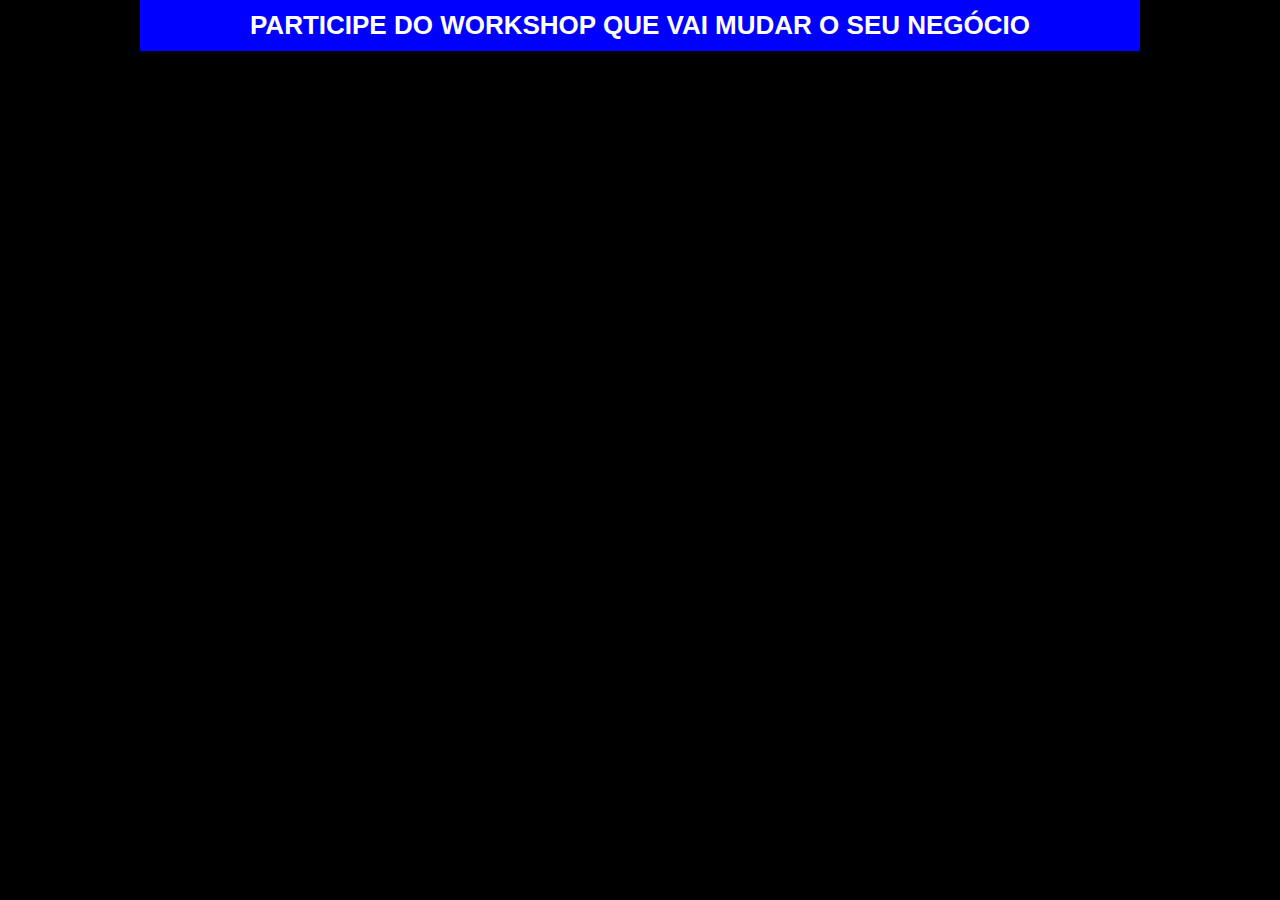
==== captura de projeto/index.html @ 21967f21 "commit -m "criação da captura de tela"" ====
<!DOCTYPE html>
<html lang="pt-br">
<head>
    <meta charset="UTF-8">
    <link rel="icon" href="./image/ico.png" type="image/png">
    <link rel="stylesheet" href="./css/style.css" type="text/css">
    <title>Workshop</title>
</head>
<body>
    <div class="conteiner">
        <header>
            <h1 class="title">PARTICIPE DO WORKSHOP QUE VAI MUDAR O SEU NEGÓCIO</h1>
        </header>
    </div>
</body>

</html>
---- captura de projeto/css/style.css ----
*{
    margin: 0;
    padding: 0;
}

body{
    font-family: Arial, Helvetica, sans-serif;
    background-color: black;
}
.conteiner{
    max-width: 1000px;
    margin: auto;
}
header{
    background-color: blue;
    text-align: center;
    color: white;
    padding: 10px;
}
.title{
    font-size: 26px;
}
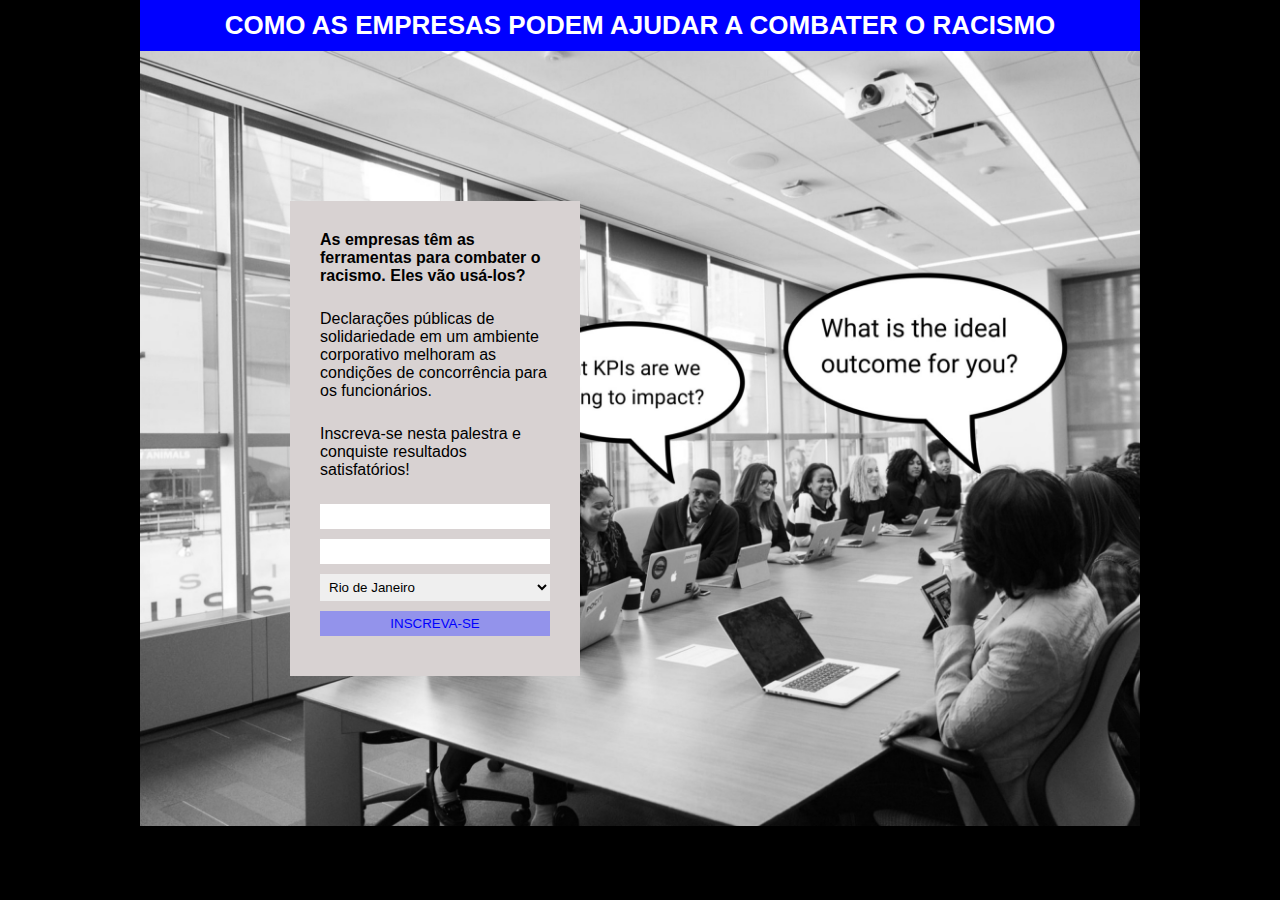
==== commit 58c19ca8: "inclusão de detalhes no CSS" ====
--- a/captura de projeto/index.html
+++ b/captura de projeto/index.html
@@ -9,8 +9,30 @@
 <body>
     <div class="conteiner">
         <header>
-            <h1 class="title">PARTICIPE DO WORKSHOP QUE VAI MUDAR O SEU NEGÓCIO</h1>
+            <h1 class="title">COMO AS EMPRESAS PODEM AJUDAR A COMBATER O RACISMO</h1>
         </header>
+        <section>
+            <div class="formcontainer">
+                <h2 class="mb">As empresas têm as ferramentas para combater o racismo. Eles vão usá-los?</h2>
+                <p class="mb">Declarações públicas de solidariedade em um ambiente corporativo melhoram as condições de concorrência para os funcionários.</p>
+                <P class="mb">Inscreva-se nesta palestra e conquiste resultados satisfatórios!</P>
+                <form>
+                    <input id="name" name="name" type="place">
+                    <input id="email" name="email" type="place">
+                    <select name="place">
+                        <option value="RJ">Rio de Janeiro</option>
+                        <option value="SP">São Paulo</option>
+                        <option value="MG">Minas Gerais</option>
+                        <option value="BA">Bahia</option>
+                        <option value="AM">Amazonas</option>
+                        <option value="CE">Ceará</option>
+                    </select>
+                    <input type="submit" value="INSCREVA-SE">
+                </form>
+            </div>
+        </section>
+        
+
     </div>
 </body>
 
--- a/captura de projeto/css/style.css
+++ b/captura de projeto/css/style.css
@@ -2,10 +2,9 @@
     margin: 0;
     padding: 0;
 }
-
 body{
     font-family: Arial, Helvetica, sans-serif;
-    background-color: black;
+    background-color:black;
 }
 .conteiner{
     max-width: 1000px;
@@ -19,4 +18,35 @@
 }
 .title{
     font-size: 26px;
+}
+section{
+    padding: 150px;
+    background-image: url("../image/mentoria.jpeg");
+    background-size: cover;
+    overflow: hidden;
+}
+.formcontainer{
+    max-width: 230px;
+    background-color:rgb(216, 210, 210);
+    padding: 30px;
+    float: left;
+}
+.mb{
+    margin-bottom: 25px;
+    /* margin-inline-start: auto; */
+    /* margin-top: auto; */
+}
+h2{
+    font-size: 16px;
+}
+input,select{
+    width: 100%;
+    box-sizing: border-box;
+    padding: 5px;
+    border: none;
+    margin-bottom: 10px;
+}
+input[type="submit"]{
+    color:blue;
+    background-color: rgb(147, 147, 235);
 }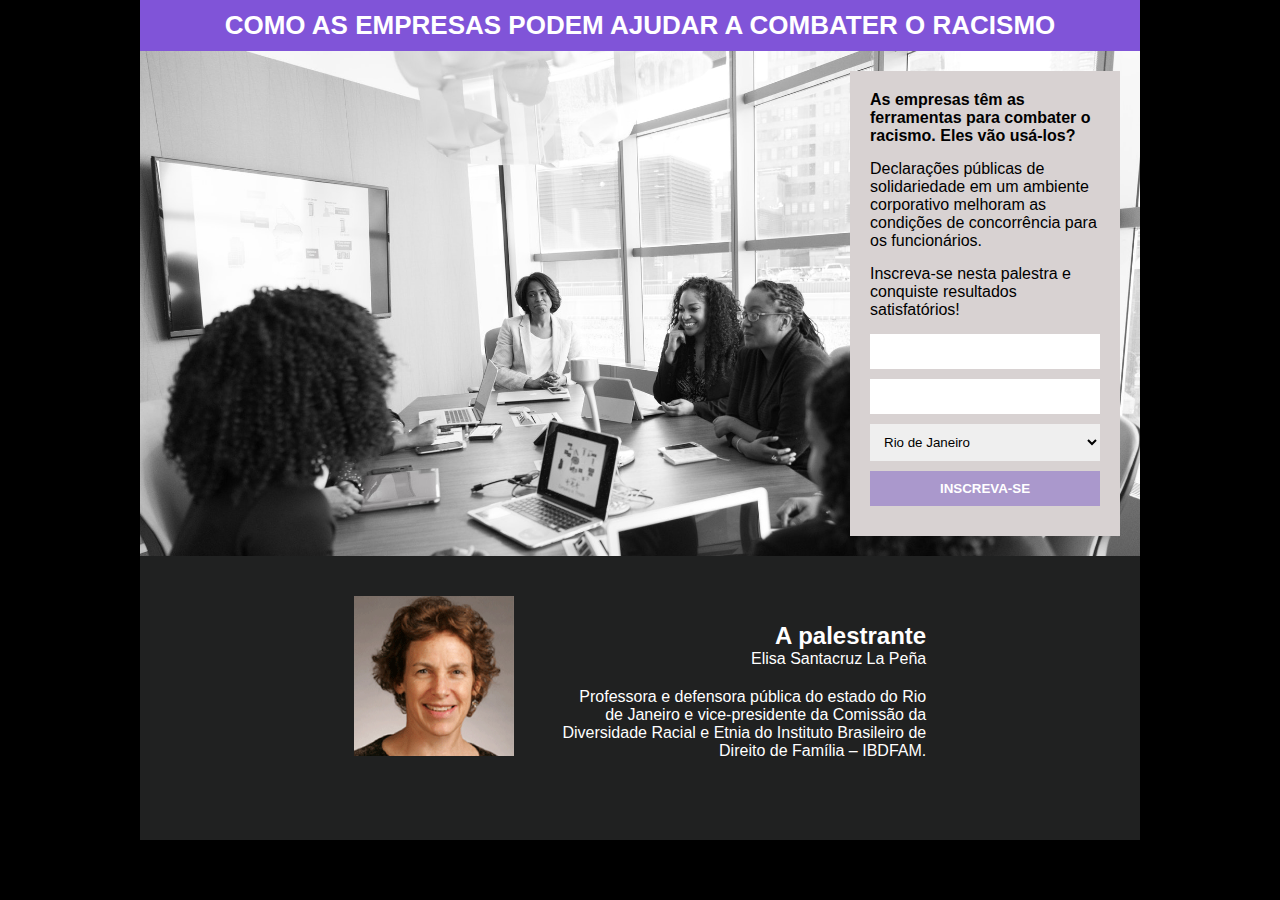
==== commit e1964e53: "alteração 001" ====
--- a/captura de projeto/index.html
+++ b/captura de projeto/index.html
@@ -22,18 +22,27 @@
                     <select name="place">
                         <option value="RJ">Rio de Janeiro</option>
                         <option value="SP">São Paulo</option>
-                        <option value="MG">Minas Gerais</option>
-                        <option value="BA">Bahia</option>
-                        <option value="AM">Amazonas</option>
-                        <option value="CE">Ceará</option>
+                        <option value="MG">Belo Horizonte</option>
+                        <option value="BA">Salvador</option>
+                        <option value="AM">Manaus</option>
+                        <option value="CE">Fortaleza</option>
+                        <option value="PE">Recife</option>
+                        <option value="PA">Belém</option>
+                        <option value="SC">Florianópolis</option>
+                        <option value="RS">Porto Alegre</option>
                     </select>
                     <input type="submit" value="INSCREVA-SE">
                 </form>
             </div>
         </section>
-        
-
+        <footer>
+            <img class="picture" src="./image/palestrante.jpeg">
+            <div class="description">
+                <h3>A palestrante</h3>
+                <p>Elisa Santacruz La Peña</p>
+                <p>Professora e defensora pública do estado do Rio de Janeiro e vice-presidente da Comissão da Diversidade Racial e Etnia do Instituto Brasileiro de Direito de Família – IBDFAM.</p>
+            </div>
+        </footer>
     </div>
 </body>
-
 </html>--- a/captura de projeto/css/style.css
+++ b/captura de projeto/css/style.css
@@ -11,7 +11,7 @@
     margin: auto;
 }
 header{
-    background-color: blue;
+    background-color: rgb(128, 84, 216);
     text-align: center;
     color: white;
     padding: 10px;
@@ -20,21 +20,23 @@
     font-size: 26px;
 }
 section{
-    padding: 150px;
-    background-image: url("../image/mentoria.jpeg");
+    padding: 20px;
+    background-image: url("../image/meeting-cover-1.jpeg");
     background-size: cover;
     overflow: hidden;
 }
 .formcontainer{
     max-width: 230px;
     background-color:rgb(216, 210, 210);
-    padding: 30px;
-    float: left;
+    padding: 20px;
+    float: right;
 }
 .mb{
-    margin-bottom: 25px;
-    /* margin-inline-start: auto; */
-    /* margin-top: auto; */
+    margin-bottom: 15px;
+    margin-inline-start: initial;
+    margin-top: auto;
+    text-align: auto;
+    text-size-adjust: auto;
 }
 h2{
     font-size: 16px;
@@ -42,11 +44,41 @@
 input,select{
     width: 100%;
     box-sizing: border-box;
-    padding: 5px;
+    padding: 10px;
     border: none;
     margin-bottom: 10px;
 }
 input[type="submit"]{
-    color:blue;
-    background-color: rgb(147, 147, 235);
-}+    color:rgb(255, 255, 255);
+    background-color:rgb(170, 152, 204);  
+    font-weight: bold;  
+}
+select{
+    /* -moz-appearance: none; */
+    /* -webkit-appearance: none; */
+    /* -appearance:none ; */
+    /* background-image: url(../image/ico.png); */
+    /* background-repeat: no-repeat; */
+    /* background-position: cal(100% -10px)center; */
+}
+footer{
+    background-color:#202121 ;
+    padding: 40px;
+    text-align: center;
+}
+.picture{
+    width: 160px;
+}
+.description{
+    display: inline-block;
+    text-align: right;
+    color: white;
+    max-width: 40%;
+    margin-left: 40px;
+}
+.description p, .description{
+    margin-bottom: 20px;
+}
+.description h3{
+    font-size: 24px;
+}
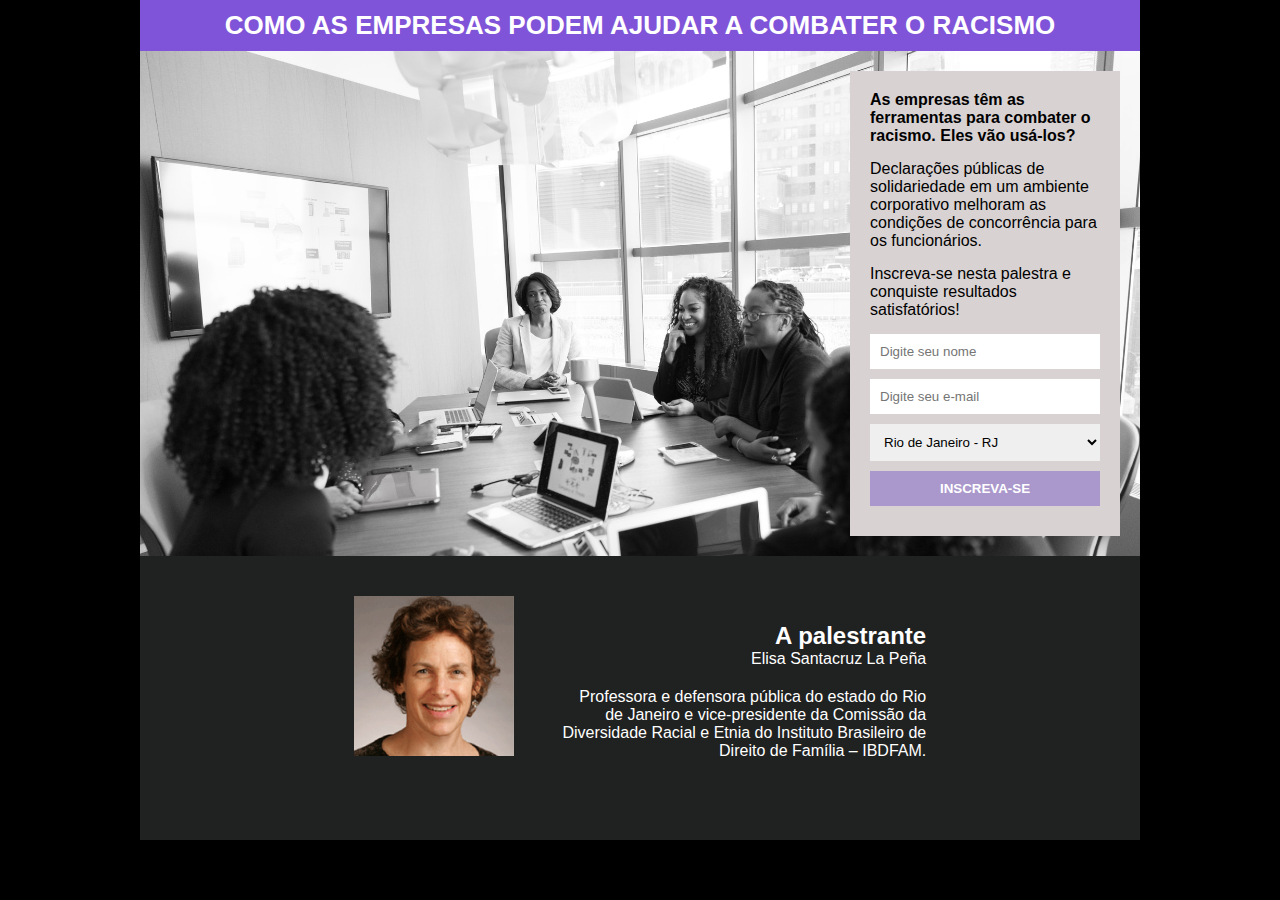
==== commit a5ab40fe: "Alterações finais" ====
--- a/captura de projeto/index.html
+++ b/captura de projeto/index.html
@@ -17,19 +17,19 @@
                 <p class="mb">Declarações públicas de solidariedade em um ambiente corporativo melhoram as condições de concorrência para os funcionários.</p>
                 <P class="mb">Inscreva-se nesta palestra e conquiste resultados satisfatórios!</P>
                 <form>
-                    <input id="name" name="name" type="place">
-                    <input id="email" name="email" type="place">
+                    <input id="name" name="name" type="text" placeholder="Digite seu nome">
+                    <input id="email" name="email" type="text" placeholder="Digite seu e-mail">
                     <select name="place">
-                        <option value="RJ">Rio de Janeiro</option>
-                        <option value="SP">São Paulo</option>
-                        <option value="MG">Belo Horizonte</option>
-                        <option value="BA">Salvador</option>
-                        <option value="AM">Manaus</option>
-                        <option value="CE">Fortaleza</option>
-                        <option value="PE">Recife</option>
-                        <option value="PA">Belém</option>
-                        <option value="SC">Florianópolis</option>
-                        <option value="RS">Porto Alegre</option>
+                        <option value="RJ">Rio de Janeiro - RJ</option>
+                        <option value="SP">São Paulo - SP</option>
+                        <option value="MG">Belo Horizonte - MG</option>
+                        <option value="BA">Salvador - BA</option>
+                        <option value="AM">Manaus - AM</option>
+                        <option value="CE">Fortaleza - CE</option>
+                        <option value="PE">Recife - PE</option>
+                        <option value="PA">Belém - PA</option>
+                        <option value="SC">Florianópolis - SC</option>
+                        <option value="RS">Porto Alegre - RS</option>
                     </select>
                     <input type="submit" value="INSCREVA-SE">
                 </form>
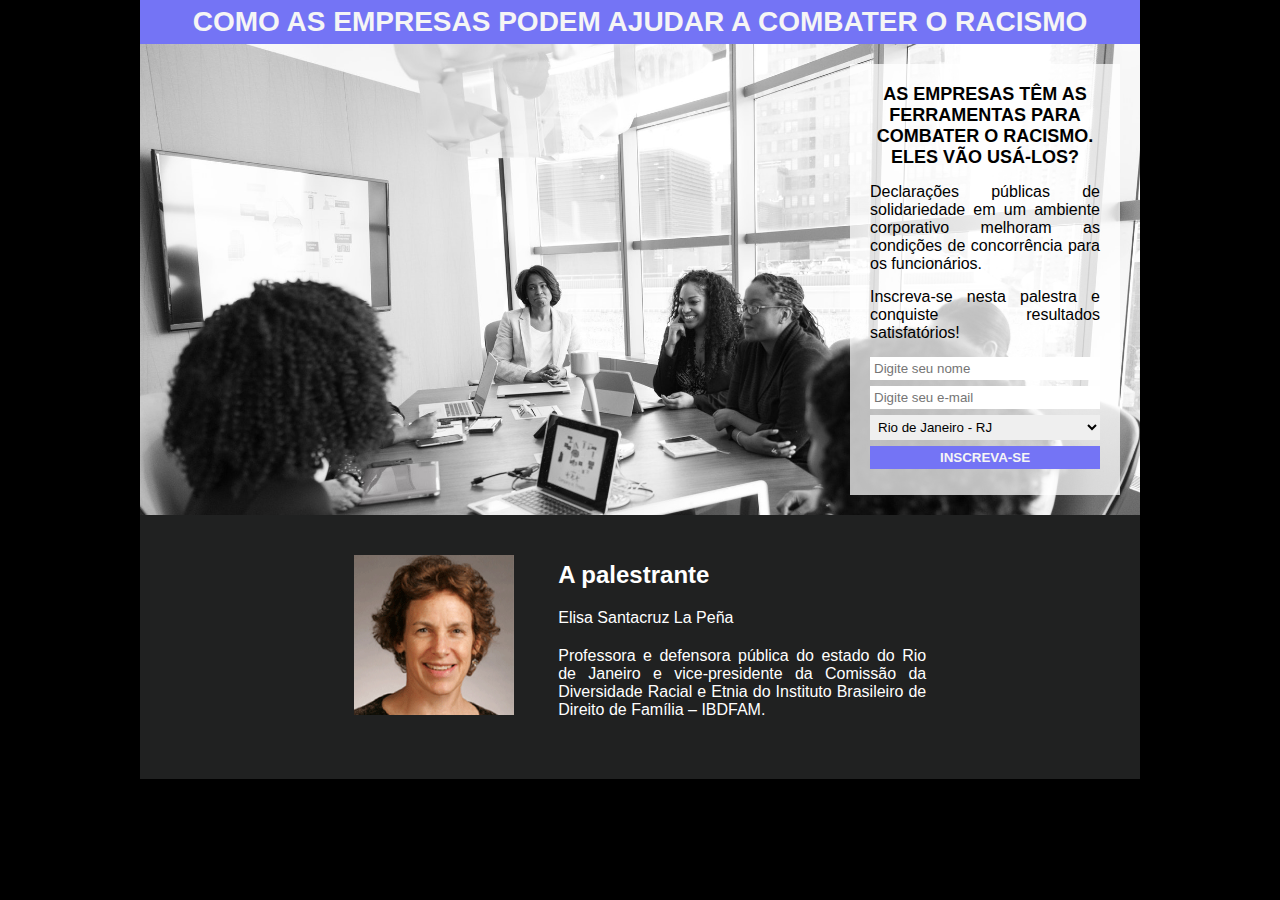
==== commit e9e5f5cf: "---" ====
--- a/captura de projeto/index.html
+++ b/captura de projeto/index.html
@@ -1,7 +1,7 @@
 <!DOCTYPE html>
 <html lang="pt-br">
 <head>
-    <meta charset="UTF-8">
+    <meta charset="UTF-8" style="width:0px;">
     <link rel="icon" href="./image/ico.png" type="image/png">
     <link rel="stylesheet" href="./css/style.css" type="text/css">
     <title>Workshop</title>
@@ -12,8 +12,8 @@
             <h1 class="title">COMO AS EMPRESAS PODEM AJUDAR A COMBATER O RACISMO</h1>
         </header>
         <section>
-            <div class="formcontainer">
-                <h2 class="mb">As empresas têm as ferramentas para combater o racismo. Eles vão usá-los?</h2>
+            <div class="formContainer">
+                <h2 class="mb">AS EMPRESAS TÊM AS FERRAMENTAS PARA COMBATER O RACISMO. ELES VÃO USÁ-LOS?</h2>
                 <p class="mb">Declarações públicas de solidariedade em um ambiente corporativo melhoram as condições de concorrência para os funcionários.</p>
                 <P class="mb">Inscreva-se nesta palestra e conquiste resultados satisfatórios!</P>
                 <form>
--- a/captura de projeto/css/style.css
+++ b/captura de projeto/css/style.css
@@ -4,20 +4,20 @@
 }
 body{
     font-family: Arial, Helvetica, sans-serif;
-    background-color:black;
+    background-color: black;
 }
 .conteiner{
     max-width: 1000px;
     margin: auto;
 }
 header{
-    background-color: rgb(128, 84, 216);
+    background-color: rgb(116, 116, 245);
     text-align: center;
-    color: white;
-    padding: 10px;
+    padding: 6px;
 }
 .title{
-    font-size: 26px;
+    font-size: 28px;
+    color: whitesmoke;
 }
 section{
     padding: 20px;
@@ -25,32 +25,31 @@
     background-size: cover;
     overflow: hidden;
 }
-.formcontainer{
+.formContainer{
     max-width: 230px;
-    background-color:rgb(216, 210, 210);
+    background-color: #FFFFFFBB;
     padding: 20px;
     float: right;
 }
 .mb{
     margin-bottom: 15px;
-    margin-inline-start: initial;
-    margin-top: auto;
-    text-align: auto;
-    text-size-adjust: auto;
+    text-align: justify;
+    word-spacing: normal;
 }
 h2{
-    font-size: 16px;
+    font-size: 18px;
+    text-align:center !important;
 }
 input,select{
     width: 100%;
     box-sizing: border-box;
-    padding: 10px;
+    padding: 4px;
     border: none;
-    margin-bottom: 10px;
+    margin-bottom: 6px;
 }
 input[type="submit"]{
-    color:rgb(255, 255, 255);
-    background-color:rgb(170, 152, 204);  
+    color: whitesmoke;
+    background-color: rgb(116, 116, 245);  
     font-weight: bold;  
 }
 select{
@@ -71,12 +70,12 @@
 }
 .description{
     display: inline-block;
-    text-align: right;
     color: white;
     max-width: 40%;
+    text-align: justify;
     margin-left: 40px;
 }
-.description p, .description{
+.description p, .description h3{
     margin-bottom: 20px;
 }
 .description h3{
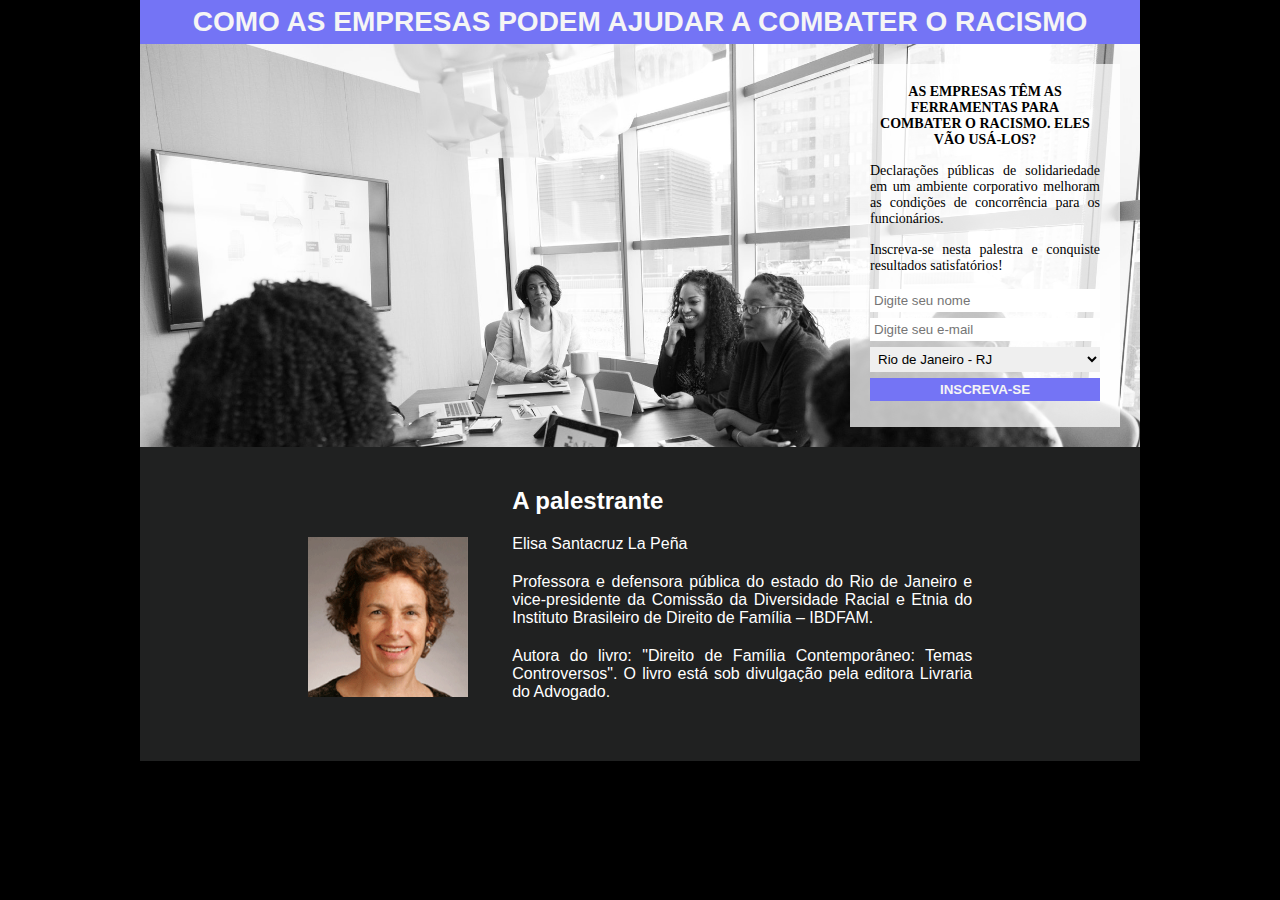
==== commit cbc0b091: "Projeto captura finalizado" ====
--- a/captura de projeto/index.html
+++ b/captura de projeto/index.html
@@ -41,6 +41,7 @@
                 <h3>A palestrante</h3>
                 <p>Elisa Santacruz La Peña</p>
                 <p>Professora e defensora pública do estado do Rio de Janeiro e vice-presidente da Comissão da Diversidade Racial e Etnia do Instituto Brasileiro de Direito de Família – IBDFAM.</p>
+                <p>Autora do livro: "Direito de Família Contemporâneo: Temas Controversos". O livro está sob divulgação pela editora Livraria do Advogado.</p>
             </div>
         </footer>
     </div>
--- a/captura de projeto/css/style.css
+++ b/captura de projeto/css/style.css
@@ -19,6 +19,7 @@
     font-size: 28px;
     color: whitesmoke;
 }
+
 section{
     padding: 20px;
     background-image: url("../image/meeting-cover-1.jpeg");
@@ -30,15 +31,19 @@
     background-color: #FFFFFFBB;
     padding: 20px;
     float: right;
+ 
 }
 .mb{
     margin-bottom: 15px;
+    font-size: 14px;
     text-align: justify;
-    word-spacing: normal;
+    font-family: 'Times New Roman', Times, serif;
+    /* word-spacing: normal; */
 }
 h2{
     font-size: 18px;
     text-align:center !important;
+    
 }
 input,select{
     width: 100%;
@@ -52,14 +57,6 @@
     background-color: rgb(116, 116, 245);  
     font-weight: bold;  
 }
-select{
-    /* -moz-appearance: none; */
-    /* -webkit-appearance: none; */
-    /* -appearance:none ; */
-    /* background-image: url(../image/ico.png); */
-    /* background-repeat: no-repeat; */
-    /* background-position: cal(100% -10px)center; */
-}
 footer{
     background-color:#202121 ;
     padding: 40px;
@@ -67,11 +64,12 @@
 }
 .picture{
     width: 160px;
+   
 }
 .description{
     display: inline-block;
     color: white;
-    max-width: 40%;
+    max-width: 50%;
     text-align: justify;
     margin-left: 40px;
 }
@@ -81,3 +79,47 @@
 .description h3{
     font-size: 24px;
 }
+
+
+@media screen and (min-width: 600px) and (max-width: 910px)  {
+	.title {
+        font-size: 20px;
+    }
+}
+@media screen and (max-width:568px) {
+    .title {
+        font-size: 16px;
+    }
+   
+}
+
+/* max device width */
+@media screen and (max-device-width: 480px) {
+	.description{
+        display: inline-block;
+        color: white;
+        max-width: 100%;
+        text-align: center;
+        margin-left: auto;
+    }
+    .formContainer{
+        max-width: 230px;
+        background-color: #FFFFFFBB;
+        padding: 20px;
+        float: center;
+    }
+    .picture{
+        width: 160px;
+        margin-bottom: 20px;
+    }
+    section{
+        padding: 20px;
+        background-image: url("../image/meeting-cover-1.jpeg");
+        background-size: cover;
+        overflow: hidden;
+        display: flex;
+        align-items: center;
+        justify-content: center;
+    }
+   
+}